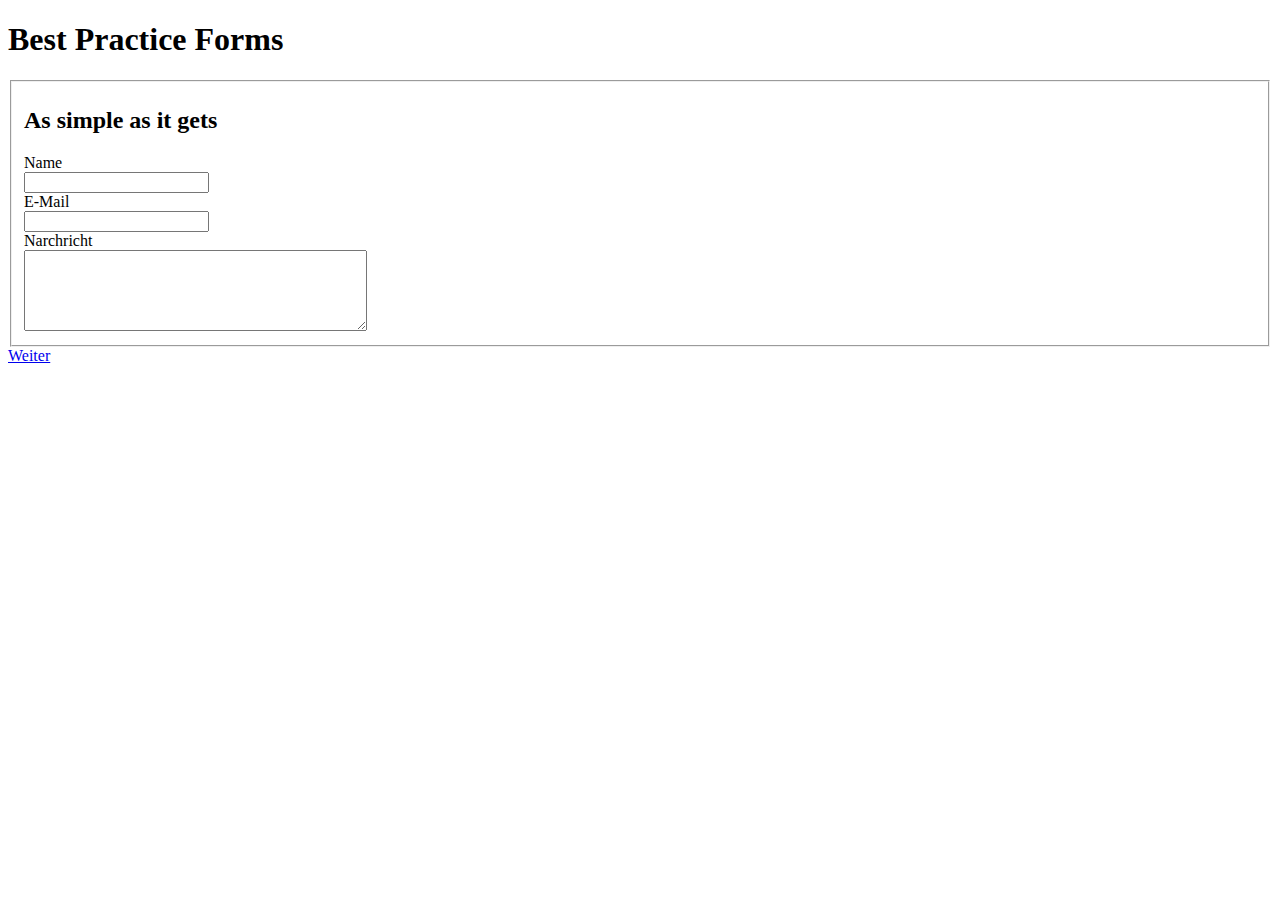
==== 1.html @ e6a66fb2 "examples for presentation" ====
<!DOCTYPE html>
<html>
<head>
	<meta charset="UTF-8"/>
	<meta name="viewport" content="width=device-width, initial-scale=1.0, maximum-scale=1.0, user-scalable=0"/>
	<title>Forms</title>
	<link rel="stylesheet" type="text/less" href="/forms/extensions/forms.less"/>
	<script type="text/javascript" src="/forms/extensions/less-1.3.3.min.js"></script>
	<script>//less.watch()</script>
</head>
<body>
	<h1><span>Best Practice</span> Forms</h1>
	<form action="/forms" method="get">
		<fieldset class="wideform">
			<h2 class="legend">As simple as it gets</h2>

			<div class="formrow">
				<label class="label req" for="name">Name</label>
				<div class="formitem">
					<input type="text" name="name" id="name" required="required" x-autocompletetype="given-name"/>
				</div>
			</div>
			<div class="formrow">
				<label class="label" for="email">E-Mail</label>
				<div class="formitem">
					<input type="email" name="email" id="email" x-autocompletetype="email"/>
				</div>
			</div>
			<div class="formrow">
				<label class="label req" for="message">Narchricht</label>
				<div class="formitem">
					<textarea name="message" id="message" cols="40" rows="5" required="required"></textarea>
				</div>
			</div>
		</fieldset>

		<div class="buttons">
			<a href="2.html" class="primary button">Weiter</a>
		</div>
	</form>

	<script type="text/javascript" src="/forms/extensions/jquery-1.9.1.min.js"></script>
	<script type="text/javascript" src="/forms/extensions/jquery.validate.min.js"></script>
	<script type="text/javascript" src="/forms/extensions/jquery.validate.messages_de.js"></script>
	<script type="text/javascript" src="/forms/extensions/forms.js"></script>
</body>
</html>
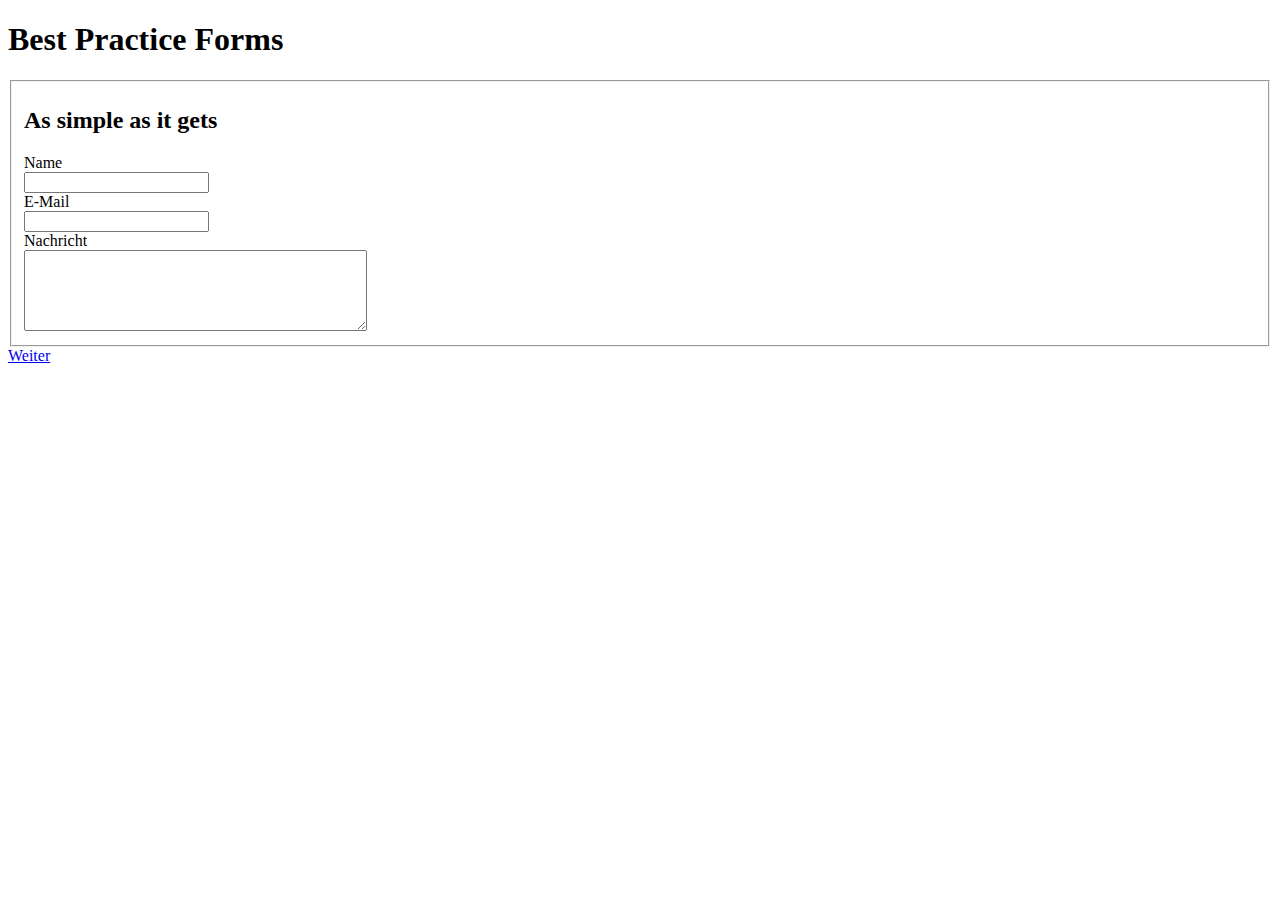
==== commit 92a888fa: "fixed typo" ====
--- a/1.html
+++ b/1.html
@@ -27,7 +27,7 @@
 				</div>
 			</div>
 			<div class="formrow">
-				<label class="label req" for="message">Narchricht</label>
+				<label class="label req" for="message">Nachricht</label>
 				<div class="formitem">
 					<textarea name="message" id="message" cols="40" rows="5" required="required"></textarea>
 				</div>
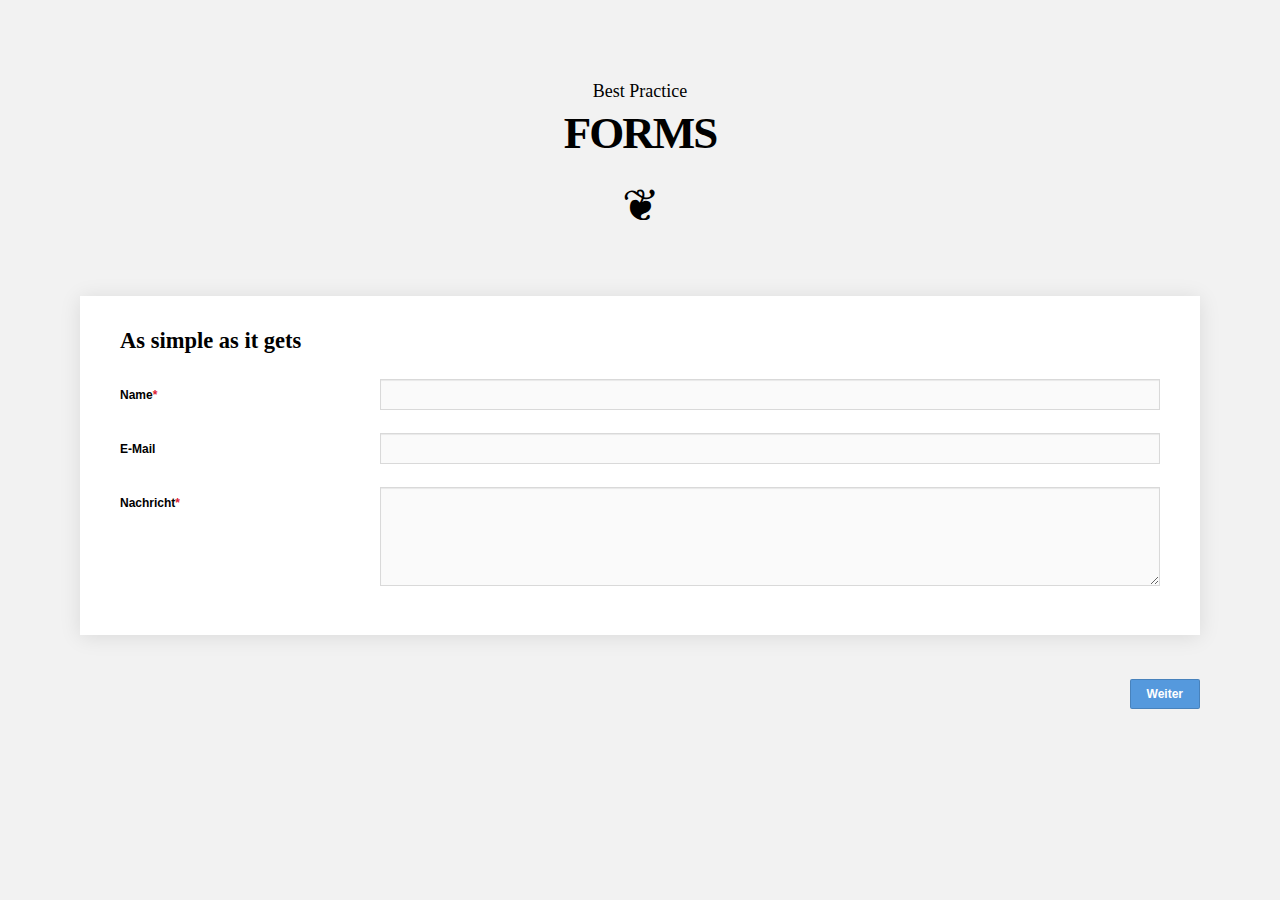
==== commit 9f88b235: "fixed validation and reset with active placeholder polyfill; use relative paths, some smaller improv" ====
--- a/1.html
+++ b/1.html
@@ -4,8 +4,8 @@
 	<meta charset="UTF-8"/>
 	<meta name="viewport" content="width=device-width, initial-scale=1.0, maximum-scale=1.0, user-scalable=0"/>
 	<title>Forms</title>
-	<link rel="stylesheet" type="text/less" href="/forms/extensions/forms.less"/>
-	<script type="text/javascript" src="/forms/extensions/less-1.3.3.min.js"></script>
+	<link rel="stylesheet" type="text/less" href="extensions/forms.less"/>
+	<script src="extensions/less-1.3.3.min.js"></script>
 	<script>//less.watch()</script>
 </head>
 <body>
@@ -39,9 +39,9 @@
 		</div>
 	</form>
 
-	<script type="text/javascript" src="/forms/extensions/jquery-1.9.1.min.js"></script>
-	<script type="text/javascript" src="/forms/extensions/jquery.validate.min.js"></script>
-	<script type="text/javascript" src="/forms/extensions/jquery.validate.messages_de.js"></script>
-	<script type="text/javascript" src="/forms/extensions/forms.js"></script>
+	<script src="extensions/jquery-1.9.1.min.js"></script>
+	<script src="extensions/jquery.validate.min.js"></script>
+	<script src="extensions/jquery.validate.messages_de.js"></script>
+	<script src="extensions/forms.js"></script>
 </body>
 </html>
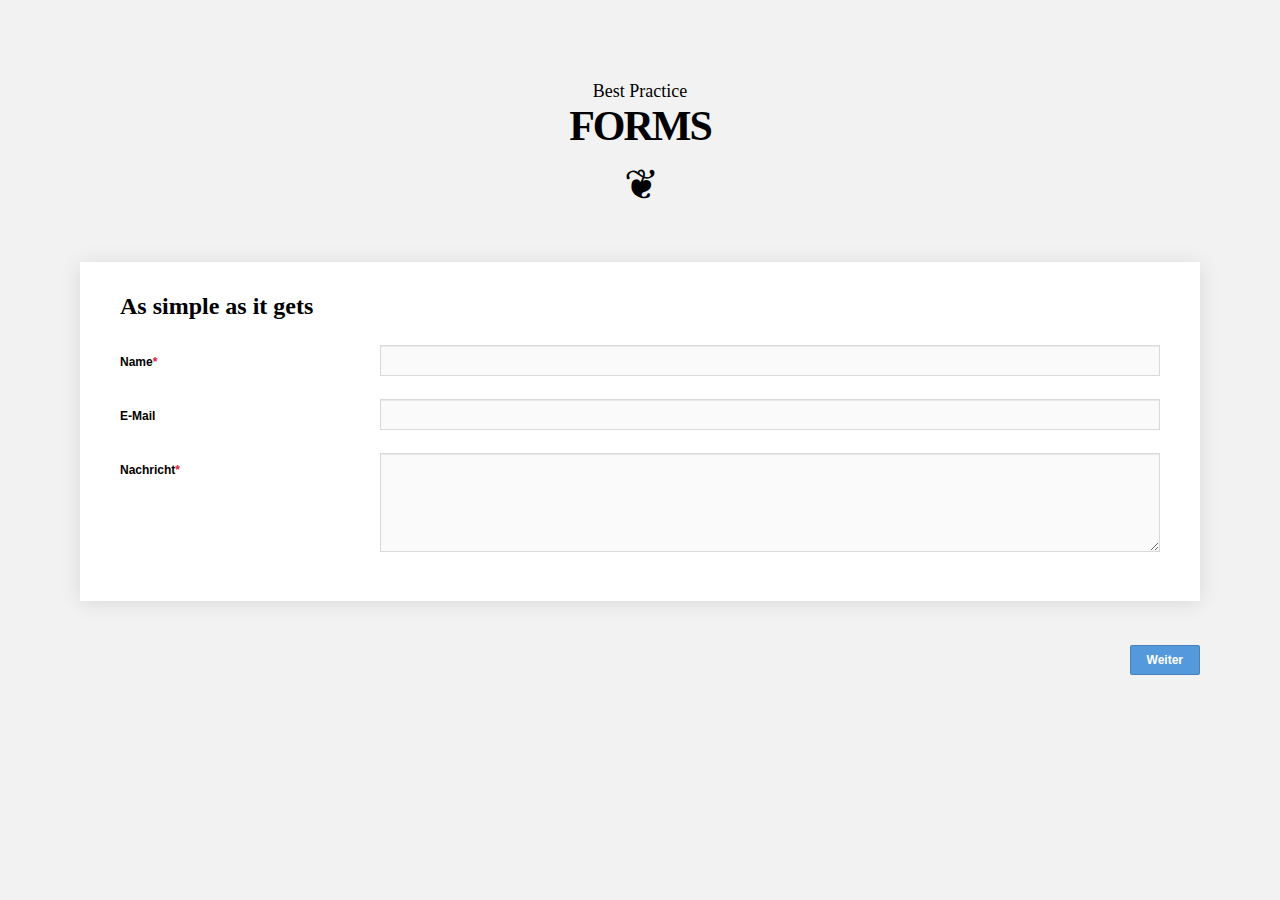
==== commit 1a467508: "changed to S2 boilerplate structure, commented-out optional IE8 support bits, several fixes/updates" ====
--- a/1.html
+++ b/1.html
@@ -4,13 +4,13 @@
 	<meta charset="UTF-8"/>
 	<meta name="viewport" content="width=device-width, initial-scale=1.0, maximum-scale=1.0, user-scalable=0"/>
 	<title>Forms</title>
-	<link rel="stylesheet" type="text/less" href="extensions/forms.less"/>
-	<script src="extensions/less-1.3.3.min.js"></script>
+	<link rel="stylesheet" type="text/less" href="extensions/css/formlayout.less"/>
+	<script src="extensions/js/ext/less-1.3.3.min.js"></script>
 	<script>//less.watch()</script>
 </head>
 <body>
 	<h1><span>Best Practice</span> Forms</h1>
-	<form action="/forms" method="get">
+	<form action="1.html" method="get">
 		<fieldset class="wideform">
 			<h2 class="legend">As simple as it gets</h2>
 
@@ -39,9 +39,9 @@
 		</div>
 	</form>
 
-	<script src="extensions/jquery-1.9.1.min.js"></script>
-	<script src="extensions/jquery.validate.min.js"></script>
-	<script src="extensions/jquery.validate.messages_de.js"></script>
-	<script src="extensions/forms.js"></script>
+	<script src="extensions/js/ext/jquery-1.9.1.min.js"></script>
+	<script src="extensions/js/ext/jquery.validate.min.js"></script>
+	<script src="extensions/js/ext/jquery.validate.messages_de.js"></script>
+	<script src="extensions/js/formlayout/formlayout.js"></script>
 </body>
 </html>
